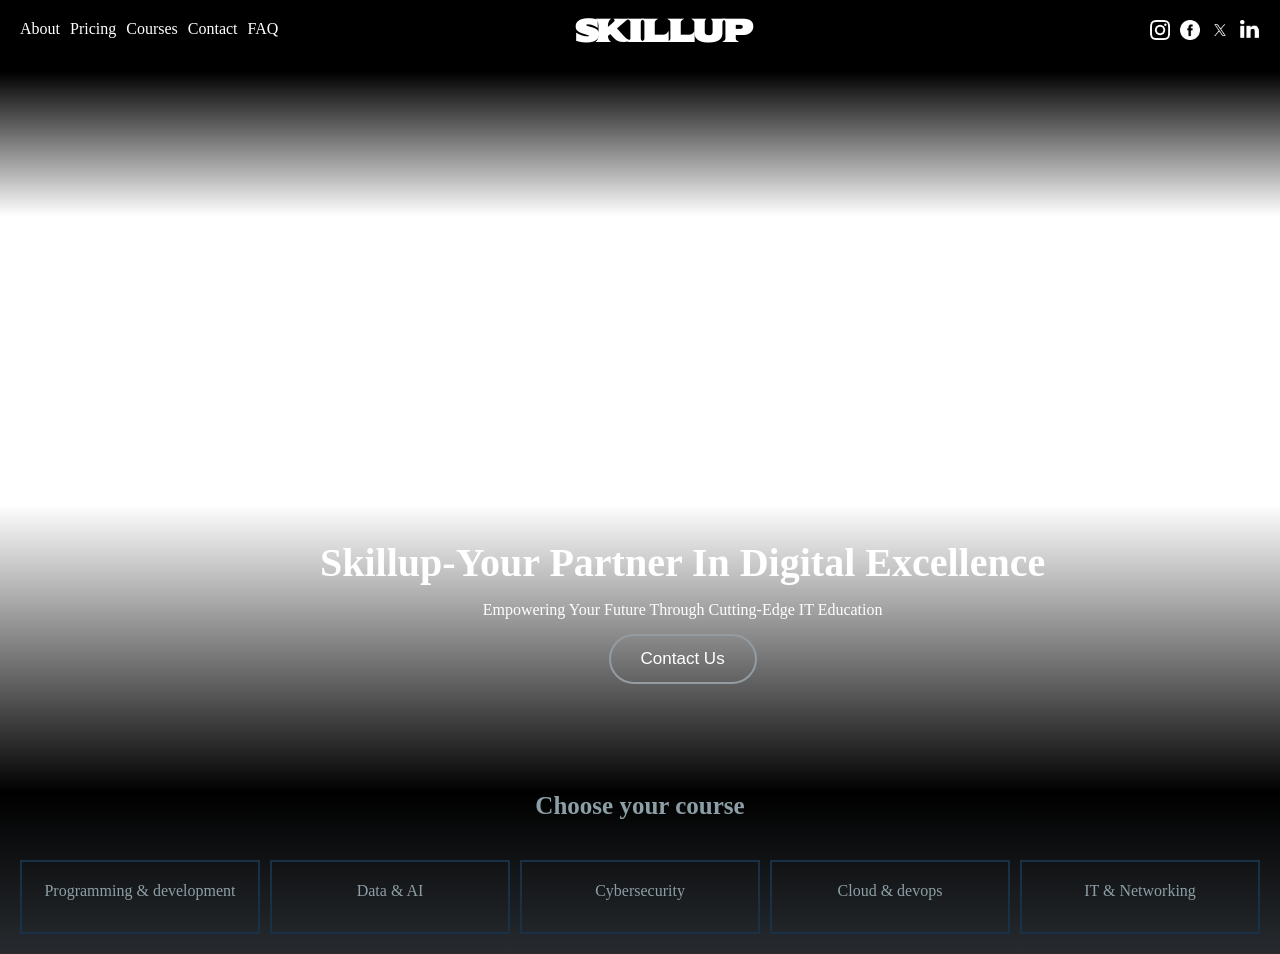
==== index.html @ 1d024d0c "skillup-first" ====
<!DOCTYPE html>
<html lang="en">
  <head>
    <meta charset="UTF-8" />
    <meta name="viewport" content="width=device-width, initial-scale=1.0" />
    <title>Document</title>
    <link rel="stylesheet" href="./style.css" />
    <link rel="preconnect" href="https://fonts.googleapis.com" />
    <link rel="preconnect" href="https://fonts.gstatic.com" crossorigin />
    <link
      href="https://fonts.googleapis.com/css2?family=Sekuya&display=swap"
      rel="stylesheet"
    />
  </head>
  <body>
    <header>
      <div class="nav">
        <nav>
          <ul class="navigation">
            <li><a href="About">About</a></li>
            <li>
              <a href="Pricing">Pricing</a>
            </li>
            <li>
              <a href="Courses">Courses</a>
            </li>
            <li>
              <a href="Contact">Contact</a>
            </li>
            <li>
              <a href="FAQ">FAQ</a>
            </li>
          </ul>
        </nav>
        <div class="h1">
          <h1>Skillup</h1>
        </div>
        <div>
          <nav>
            <ul class="icons">
              <li>
                <a href="ig">
                  <img src="./assets/instagram (1).png" alt="ig" width="20px" />
                </a>
              </li>
              <li>
                <a href="fb">
                  <img src="./assets/facebook.png" alt="fb" width="20px" />
                </a>
              </li>
              <li>
                <a href="x">
                  <img src="./assets/twitter.png" alt="x" width="20px" />
                </a>
              </li>
              <li>
                <a href="in">
                  <img src="./assets/linkedin (1).png" alt="in" width="20px" />
                </a>
              </li>
            </ul>
          </nav>
        </div>
        <img src="./assets/menu (1).png" alt="menu" width="30px" class="burger-icon">
      </div>
    </header>
    <div class="main-img">
     <div class="main-img-text">
      <h2>Skillup-Your Partner In Digital Excellence</h2>
      <p>Empowering Your Future Through Cutting-Edge IT Education</p>
      <button>Contact us</button>
      </div>
    </div>
   <section class="section-1">
    <h3>Choose your course</h3>
    <div class="container">
       <div class="one">Programming & development</div>
       <div class="one">Data & AI</div>
       <div class="one">Cybersecurity</div>
       <div class="one">Cloud & devops</div>
       <div class="one">IT & Networking</div>
    </div>
   

   </section>
  </body>
</html>
---- style.css ----
* {
    padding: 0;
    margin: 0;
}
header {
   background-color: black;
   display: flex; 
   justify-content: space-between;
   width: 100vw;
   color: white;
}
.nav {
   display: flex; 
   justify-content: space-between;
   width: 100%;
   padding: 20px;
}
.h1 {
    font-family: "Sekuya", system-ui;
    font-weight: 400;
    font-style: normal;
    margin-top: -10px;
    margin-left: -100px; 
}
.navigation {
    display: flex;
    list-style: none;
    column-gap: 10px; 
}
a {
    color: white;
    text-decoration: none;
}
.icons {
    display: flex;
    list-style: none;
    column-gap: 10px; 
}
.burger-icon {
    display: none;
}

.main-img {
   position: relative;
   height: 80vh;
   background-image:
   linear-gradient(to bottom, black, transparent 20%),
   linear-gradient(to top, black, transparent 40%),
   url("https://cdn.pixabay.com/photo/2022/06/03/09/26/server-7239721_1280.jpg");
   background-position: center;
   background-repeat: no-repeat;
   background-size: cover;
}
.main-img-text{
    position: absolute;
    bottom: 15%;
    left: 25%;
    color: white;
    display: flex;
    flex-direction: column;
    align-items: center;
    gap: 15px;
    text-align: center;
    animation: slideinup 2s ease-out 0.5s forwards;
}
.main-img-text > h2 {
    font-size: 40px;
    font-family:Cambria, Cochin, Georgia, Times, 'Times New Roman', serif
}
button {
    background-color: transparent;
    color: white;
    font-size: 17px;
    padding: 10px 30px;
    height: 50px;
    border-radius: 100px;
    border: 2px solid #949ca1;
    text-transform: capitalize;
    transition: background-color 1.5s ease;
}
button:hover {
    background-color: #949ca1;
    color: #313539;
    
}
.section-1 {
   background: linear-gradient(to bottom,black,#272b2f)
}
h3 {
    color: #8D9FA6;
    display: flex;
    justify-content: center;
    padding-bottom: 20px;
    font-size: 25px;
}
.container {
    display: grid;
    grid-template-columns: repeat(5, 1fr);
    grid-template-rows: repeat(1, 1fr);
    color: #8D9FA6;
    padding: 20px;
    text-align: center;
    align-items: center;
    justify-content: center;
    column-gap: 10px;
}
.container > div {
    border: 2px solid #193147;
    height: 50px;

}
.one {
    padding-top: 20px;
}
.one:hover {
    color: rgb(86, 1, 1);
}
@keyframes slideinup {
    0% {
        opacity: 0;
        transform: translateY(40px)
    }
    100% {
        opacity: 1;
        transform: translateY(0);
    }
}
@media (max-width: 992px) {
    .navigation {
        display: none;
    }
    .nav {
        flex-direction: column;
        padding-left: 20px;
        
    }
    .h1 {
        display: flex;
        text-align: left;
        margin-left: 10px;
    }
    .icons {
        padding-left: 10px;
    }
    .main-img-text {
        padding: 20px;
        text-align: center;
        left: auto;
    }
    .burger-icon {
        display: block;
        position: absolute;
        right: 20px;
        top: 25px;
    
    }
    .container {
        display: flex;
        flex-direction: column;
        row-gap: 10px;
        
    }
    .one {
        width: 100%;
        font-size:x-large;
    }
}
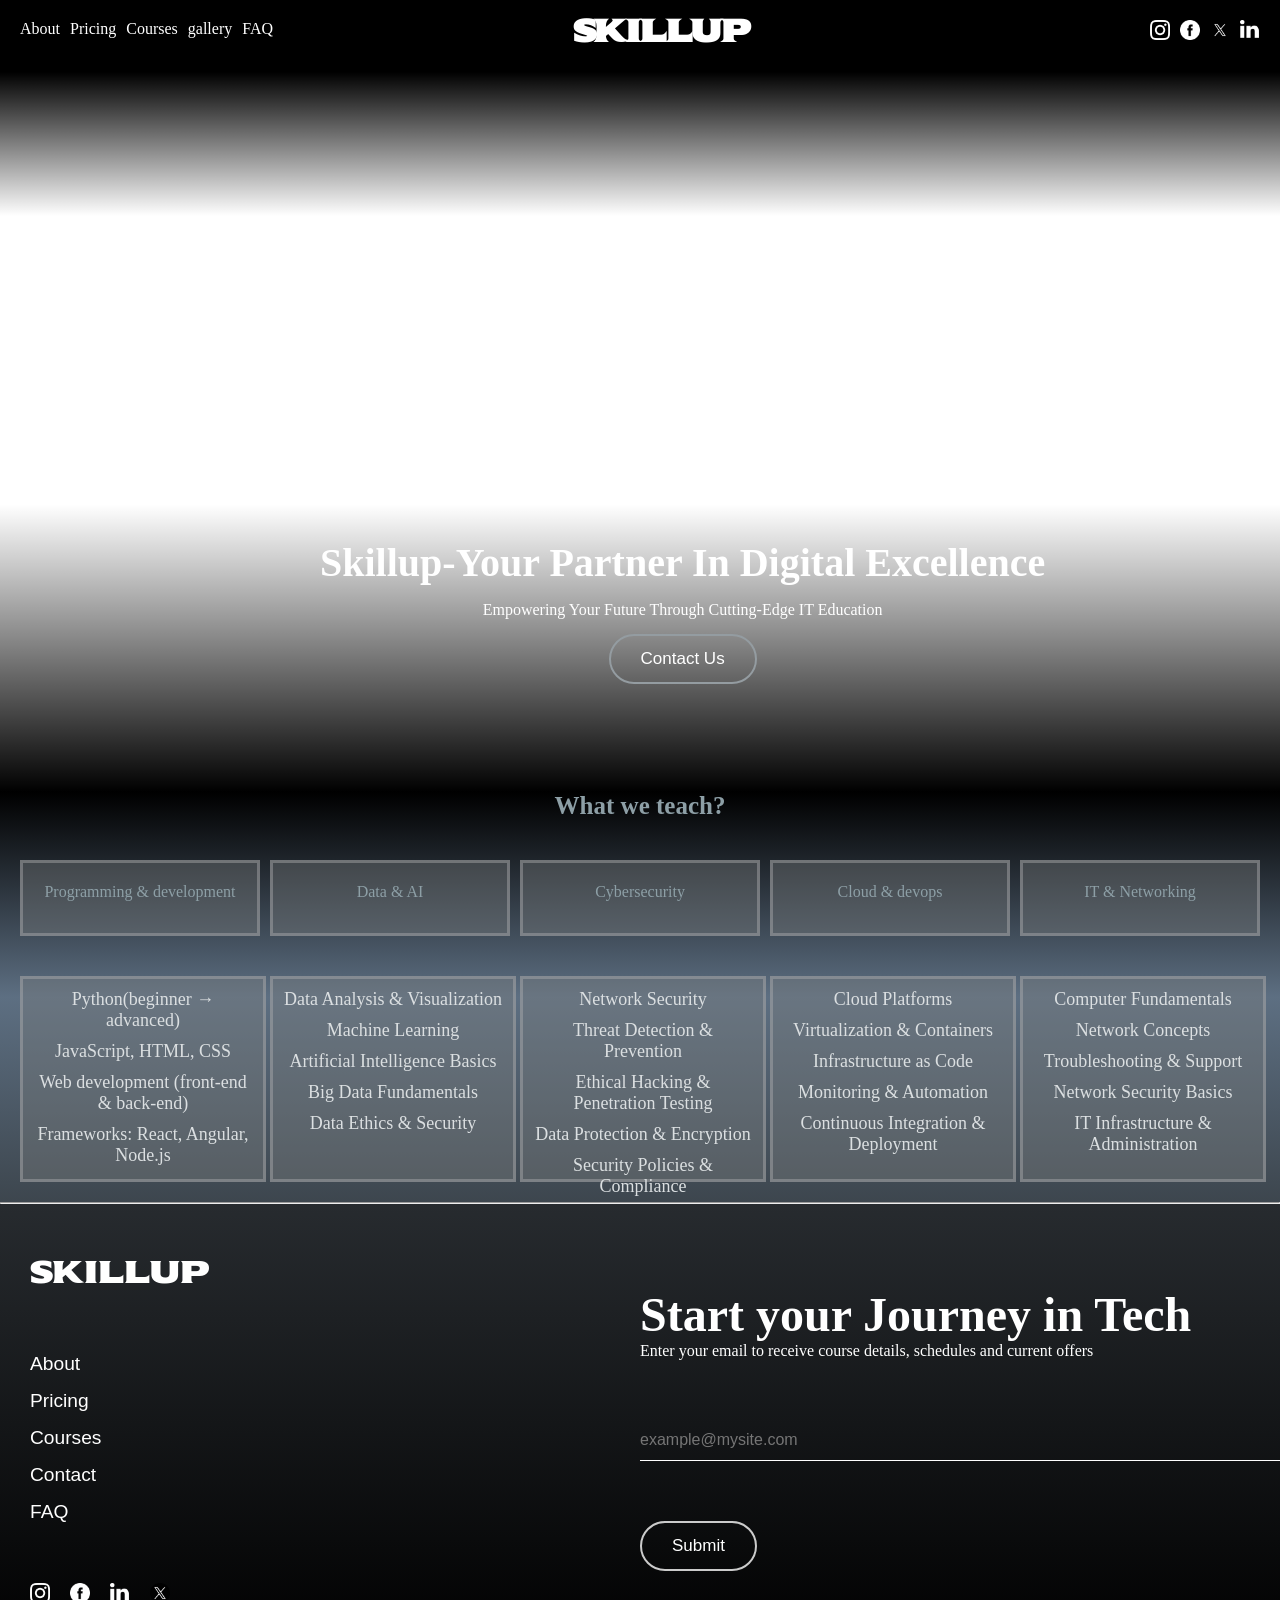
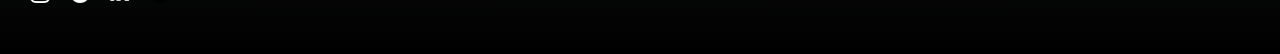
==== commit e0e89170: "pricing" ====
--- a/index.html
+++ b/index.html
@@ -5,6 +5,7 @@
     <meta name="viewport" content="width=device-width, initial-scale=1.0" />
     <title>Document</title>
     <link rel="stylesheet" href="./style.css" />
+    <link rel="stylesheet" href="./footer.css">
     <link rel="preconnect" href="https://fonts.googleapis.com" />
     <link rel="preconnect" href="https://fonts.gstatic.com" crossorigin />
     <link
@@ -25,7 +26,7 @@
               <a href="Courses">Courses</a>
             </li>
             <li>
-              <a href="Contact">Contact</a>
+              <a href="gallery">gallery</a>
             </li>
             <li>
               <a href="FAQ">FAQ</a>
@@ -61,27 +62,128 @@
             </ul>
           </nav>
         </div>
-        <img src="./assets/menu (1).png" alt="menu" width="30px" class="burger-icon">
+        <img
+          src="./assets/menu (1).png"
+          alt="menu"
+          width="30px"
+          class="burger-icon"
+        />
       </div>
     </header>
     <div class="main-img">
-     <div class="main-img-text">
-      <h2>Skillup-Your Partner In Digital Excellence</h2>
-      <p>Empowering Your Future Through Cutting-Edge IT Education</p>
-      <button>Contact us</button>
+      <div class="main-img-text">
+        <h2>Skillup-Your Partner In Digital Excellence</h2>
+        <p>Empowering Your Future Through Cutting-Edge IT Education</p>
+        <button>Contact us</button>
       </div>
     </div>
-   <section class="section-1">
-    <h3>Choose your course</h3>
-    <div class="container">
-       <div class="one">Programming & development</div>
-       <div class="one">Data & AI</div>
-       <div class="one">Cybersecurity</div>
-       <div class="one">Cloud & devops</div>
-       <div class="one">IT & Networking</div>
-    </div>
-   
-
-   </section>
+    <section class="section-1">
+      <h3>What we teach?</h3>
+      <div class="container">
+        <div class="one">Programming & development</div>
+        <div class="one">Data & AI</div>
+        <div class="one">Cybersecurity</div>
+        <div class="one">Cloud & devops</div>
+        <div class="one">IT & Networking</div>
+      </div>
+      <div class="li-box">
+        <div class="li-one">
+          <ul>
+            <li>Python(beginner → advanced)</li>
+            <li>JavaScript, HTML, CSS</li>
+            <li>Web development (front-end & back-end)</li>
+            <li>Frameworks: React, Angular, Node.js</li>
+          </ul>
+        </div>
+        <div class="li-one">
+          <ul>
+            <li>Data Analysis & Visualization</li>
+            <li>Machine Learning</li>
+            <li>Artificial Intelligence Basics</li>
+            <li>Big Data Fundamentals</li>
+            <li>Data Ethics & Security</li>
+          </ul>
+        </div>
+        <div class="li-one">
+          <ul>
+            <li>Network Security</li>
+            <li>Threat Detection & Prevention</li>
+            <li>Ethical Hacking & Penetration Testing</li>
+            <li>Data Protection & Encryption</li>
+            <li>Security Policies & Compliance</li>
+          </ul>
+        </div>
+        <div class="li-one">
+          <ul>
+            <li>Cloud Platforms</li>
+            <li>Virtualization & Containers</li>
+            <li>Infrastructure as Code</li>
+            <li>Monitoring & Automation</li>
+            <li>Continuous Integration & Deployment</li>
+          </ul>
+        </div>
+        <div class="li-one">
+          <ul>
+            <li>Computer Fundamentals</li>
+            <li>Network Concepts</li>
+            <li>Troubleshooting & Support</li>
+            <li>Network Security Basics</li>
+            <li>IT Infrastructure & Administration</li>
+          </ul>
+        </div>
+      </div>
+    </section>
+    <hr>
+    <footer class="site-footer">
+      <div class="footer-div1">
+        <h2 class="logo-2">SKILLUP</h2>
+        <ul class="nav2">
+          <li>
+            <a href="">About</a>
+          </li>
+          <li>
+            <a href="">Pricing</a>
+          </li>
+          <li>
+            <a href="">Courses</a>
+          </li>
+          <li>
+            <a href="">Contact</a>
+          </li>
+          <li>
+            <a href="">FAQ</a>
+          </li>
+        </ul>
+        <ul class="icons2">
+          <li>
+            <img
+              src="./assets/instagram (1).png"
+              alt="instagram"
+              width="20px"
+            />
+          </li>
+          <li>
+            <img src="./assets/facebook.png" alt="FB" width="20px" />
+          </li>
+          <li>
+            <img src="./assets/linkedin (1).png" alt="linkedin" width="20px" />
+          </li>
+          <li>
+            <img src="./assets/twitter.png" alt="twitter" width="20px" />
+          </li>
+        </ul>
+      </div>
+      <div class="footer-div2">
+        <div id="h2p">
+          <h2>Start your Journey in Tech</h2>
+          <p>
+            Enter your email to receive course details, schedules and current
+            offers
+          </p>
+        </div>
+        <input type="email" placeholder="example@mysite.com" />
+        <button class="footer-button">Submit</button>
+      </div>
+    </footer>
   </body>
 </html>
--- a/style.css
+++ b/style.css
@@ -84,7 +84,7 @@
     
 }
 .section-1 {
-   background: linear-gradient(to bottom,black,#272b2f)
+   background: linear-gradient(to bottom,black, #5d6f82, #3d464e)
 }
 h3 {
     color: #8D9FA6;
@@ -103,18 +103,50 @@
     align-items: center;
     justify-content: center;
     column-gap: 10px;
-}
-.container > div {
-    border: 2px solid #193147;
+    row-gap: 10px;
+}
+.container > .one {
+    border: 3px solid #aeafb06f;
     height: 50px;
-
-}
+    background-color: #7d7e7f61;
+
+}
+.li-box {
+    display: grid;
+    grid-template-columns: repeat(5, 1fr);
+    grid-template-rows: repeat(1, 3fr);
+    padding: 20px;
+    text-align: center;
+    align-items: center;
+    justify-content: center;
+    column-gap: 10px;
+    row-gap: 10px;
+    
+}
+.li-box > .li-one {
+    width: 100%;
+    border: 3px solid #aeafb06f;
+    height: 200px;
+    color: #dbdfe1;
+    background-color: #7d7e7f61;
+}
+.li-one > ul {
+    display: flex;
+    flex-direction: column;
+    gap: 10px;
+    list-style:none;
+    padding: 10px;
+    font-size: large;
+   
+}
+
 .one {
     padding-top: 20px;
 }
 .one:hover {
-    color: rgb(86, 1, 1);
-}
+    color: rgb(255, 255, 255);
+}
+
 @keyframes slideinup {
     0% {
         opacity: 0;
@@ -160,8 +192,36 @@
         row-gap: 10px;
         
     }
+    .li-box {
+        display: flex;
+        flex-direction: column;
+    }
     .one {
         width: 100%;
         font-size:x-large;
     }
+    .li-one > ul {
+        font-size: x-large;
+        padding: 5px;
+    }
+    .site-footer {
+    display: flex;
+    flex-direction: column;
+    gap: 25px;
+    height: 130vh;
+    justify-content: center;
+    text-align: center;
+    align-items: center;
+  }
+    .footer-div2  {
+    display: flex;
+    flex-direction: column;
+    text-align: center;
+    align-items: center;
+    justify-content: center;
+    gap: 60px;
+    width: 90%;
+   
+
+  }
 }
--- a/footer.css
+++ b/footer.css
@@ -0,0 +1,109 @@
+.site-footer {
+  background: linear-gradient(to top,black,#272b2f);
+  height: 50vh;
+  color: white;
+  display: flex;
+  justify-content: space-between;
+  align-items: center;
+}
+
+.footer-div1 {
+  display: flex;
+  flex-direction: column;
+  gap: 60px;
+  margin-left: 30px;
+}
+.logo-2 {
+  font-family: "Sekuya", system-ui;
+  font-weight: 400;
+  font-style: normal;
+  font-size: xx-large;
+}
+.nav2 li {
+  list-style: none;
+}
+
+.icons2 li {
+  list-style: none;
+}
+.nav2 {
+  display: flex;
+  flex-direction: column;
+  gap: 15px;
+  font-size: larger;
+  font-family: "Quattrocento Sans", sans-serif;
+  font-weight: 400;
+  font-style: normal;
+}
+
+.icons2 {
+  display: flex;
+  gap: 20px;
+}
+
+.footer-div2 {
+  display: flex;
+  flex-direction: column;
+  align-items: start;
+  justify-content: center;
+  gap: 60px;
+  width: 50vw;
+  height: 50vh;
+}
+
+.footer-div2 h2 {
+  font-size: xxx-large;
+}
+
+.footer-div2 button {
+  background-color: transparent;
+  color: white;
+  font-size: 17px;
+  height: 50px;
+  text-transform: capitalize;
+  padding: 10px 30px;
+  border-radius: 100px;
+  border-width: 2px;
+  border-style: solid;
+  border-color: rgb(203, 203, 203);
+  border-image: initial;
+  transition: background-color 1.5s;
+}
+
+.footer-div2 input {
+  width: 100%;
+  height: 40px;
+  background: transparent;
+  border: none;
+  outline: none;
+  font-size: 16px;
+  color: #fff;
+  border-bottom: white 1px solid;
+}
+
+.footer-button:hover {
+  background-color: lightskyblue;
+}
+
+@media screen and (max-width: 992px) {
+  .site-footer {
+    padding-top: 20px;
+    display: flex;
+    flex-direction: column;
+    gap: 25px;
+    height: 130vh;
+    justify-content: center;
+    text-align: center;
+    align-items: center;
+  }
+  .footer-div2 {
+    display: flex;
+    flex-direction: column;
+    text-align: center;
+    align-items: center;
+    justify-content: center;
+    gap: 60px;
+    width: 90%;
+    padding-left: 20px;
+  }
+}
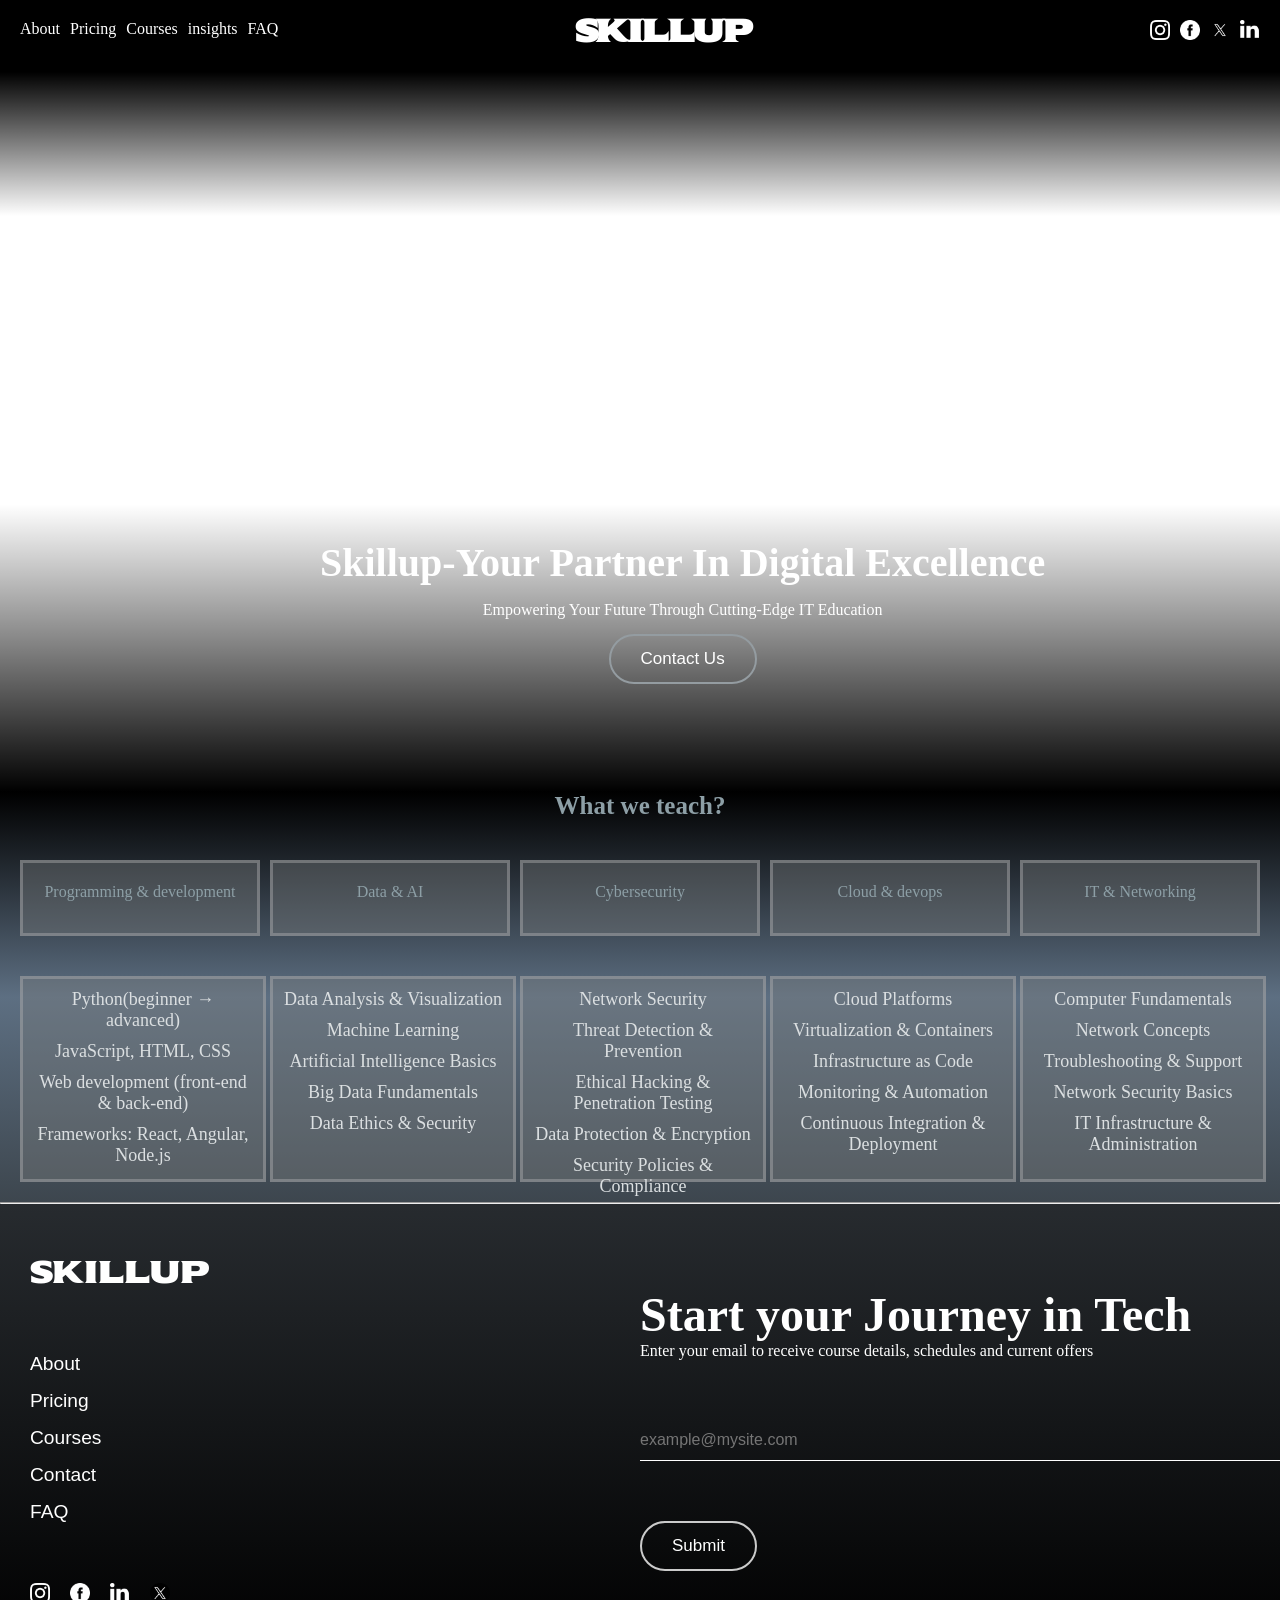
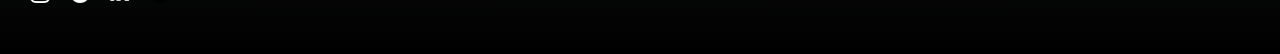
==== commit ef160622: "header" ====
--- a/index.html
+++ b/index.html
@@ -18,15 +18,15 @@
       <div class="nav">
         <nav>
           <ul class="navigation">
-            <li><a href="About">About</a></li>
+            <li><a href="./about.html">About</a></li>
             <li>
-              <a href="Pricing">Pricing</a>
+              <a href="./pricing.html">Pricing</a>
             </li>
             <li>
-              <a href="Courses">Courses</a>
+              <a href="./Courses.html">Courses</a>
             </li>
             <li>
-              <a href="gallery">gallery</a>
+              <a href="./insights.html">insights</a>
             </li>
             <li>
               <a href="FAQ">FAQ</a>
@@ -132,6 +132,7 @@
           </ul>
         </div>
       </div>
+      
     </section>
     <hr>
     <footer class="site-footer">
--- a/style.css
+++ b/style.css
@@ -1,4 +1,4 @@
-* {
+/* * {
     padding: 0;
     margin: 0;
 }
@@ -38,7 +38,7 @@
 }
 .burger-icon {
     display: none;
-}
+} */
 
 .main-img {
    position: relative;
@@ -158,7 +158,7 @@
     }
 }
 @media (max-width: 992px) {
-    .navigation {
+    /* .navigation {
         display: none;
     }
     .nav {
@@ -173,7 +173,7 @@
     }
     .icons {
         padding-left: 10px;
-    }
+    } */
     .main-img-text {
         padding: 20px;
         text-align: center;
--- a/footer.css
+++ b/footer.css
@@ -1,3 +1,45 @@
+* {
+    padding: 0;
+    margin: 0;
+}
+header {
+   background-color: black;
+   display: flex; 
+   justify-content: space-between;
+   width: 100vw;
+   color: white;
+}
+.nav {
+   display: flex; 
+   justify-content: space-between;
+   width: 100%;
+   padding: 20px;
+}
+.h1 {
+    font-family: "Sekuya", system-ui;
+    font-weight: 400;
+    font-style: normal;
+    margin-top: -10px;
+    margin-left: -100px; 
+}
+.navigation {
+    display: flex;
+    list-style: none;
+    column-gap: 10px; 
+}
+a {
+    color: white;
+    text-decoration: none;
+}
+.icons {
+    display: flex;
+    list-style: none;
+    column-gap: 10px; 
+}
+.burger-icon {
+    display: none;
+}
+
 .site-footer {
   background: linear-gradient(to top,black,#272b2f);
   height: 50vh;
@@ -86,6 +128,29 @@
 }
 
 @media screen and (max-width: 992px) {
+   .navigation {
+        display: none;
+    }
+    .nav {
+        flex-direction: column;
+        padding-left: 20px;
+        
+    }
+    .h1 {
+        display: flex;
+        text-align: left;
+        margin-left: 10px;
+    }
+    .icons {
+        padding-left: 10px;
+    }
+    .burger-icon {
+        display: block;
+        position: absolute;
+        right: 20px;
+        top: 25px;
+    
+    }
   .site-footer {
     padding-top: 20px;
     display: flex;
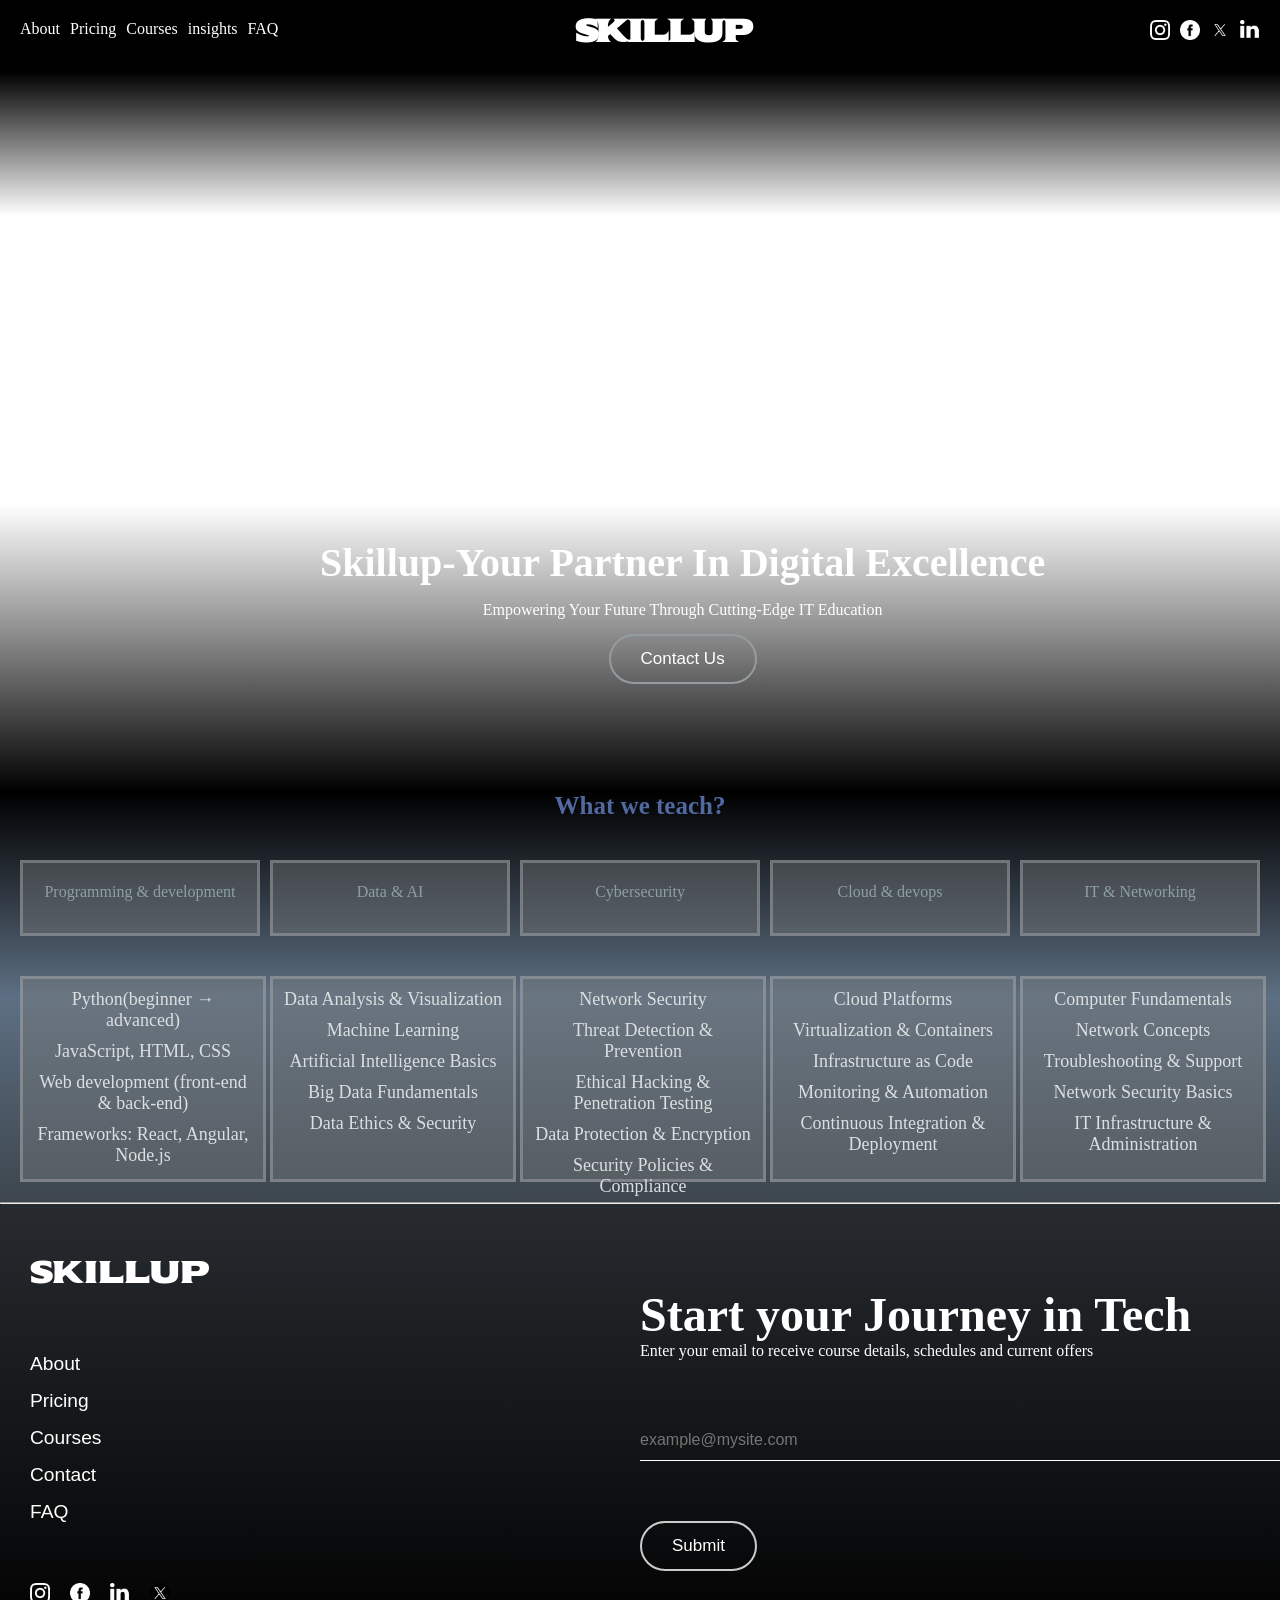
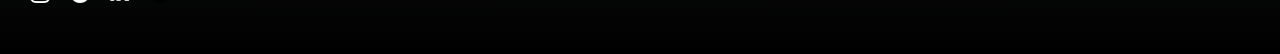
==== commit 35606eb3: "insights finish" ====
--- a/index.html
+++ b/index.html
@@ -3,9 +3,9 @@
   <head>
     <meta charset="UTF-8" />
     <meta name="viewport" content="width=device-width, initial-scale=1.0" />
-    <title>Document</title>
+    <title>main page</title>
     <link rel="stylesheet" href="./style.css" />
-    <link rel="stylesheet" href="./footer.css">
+    <link rel="stylesheet" href="./footer.css" />
     <link rel="preconnect" href="https://fonts.googleapis.com" />
     <link rel="preconnect" href="https://fonts.gstatic.com" crossorigin />
     <link
@@ -132,9 +132,8 @@
           </ul>
         </div>
       </div>
-      
     </section>
-    <hr>
+    <hr />
     <footer class="site-footer">
       <div class="footer-div1">
         <h2 class="logo-2">SKILLUP</h2>
--- a/style.css
+++ b/style.css
@@ -1,45 +1,3 @@
-/* * {
-    padding: 0;
-    margin: 0;
-}
-header {
-   background-color: black;
-   display: flex; 
-   justify-content: space-between;
-   width: 100vw;
-   color: white;
-}
-.nav {
-   display: flex; 
-   justify-content: space-between;
-   width: 100%;
-   padding: 20px;
-}
-.h1 {
-    font-family: "Sekuya", system-ui;
-    font-weight: 400;
-    font-style: normal;
-    margin-top: -10px;
-    margin-left: -100px; 
-}
-.navigation {
-    display: flex;
-    list-style: none;
-    column-gap: 10px; 
-}
-a {
-    color: white;
-    text-decoration: none;
-}
-.icons {
-    display: flex;
-    list-style: none;
-    column-gap: 10px; 
-}
-.burger-icon {
-    display: none;
-} */
-
 .main-img {
    position: relative;
    height: 80vh;
@@ -87,7 +45,7 @@
    background: linear-gradient(to bottom,black, #5d6f82, #3d464e)
 }
 h3 {
-    color: #8D9FA6;
+    color: #5169a0;
     display: flex;
     justify-content: center;
     padding-bottom: 20px;
@@ -158,22 +116,6 @@
     }
 }
 @media (max-width: 992px) {
-    /* .navigation {
-        display: none;
-    }
-    .nav {
-        flex-direction: column;
-        padding-left: 20px;
-        
-    }
-    .h1 {
-        display: flex;
-        text-align: left;
-        margin-left: 10px;
-    }
-    .icons {
-        padding-left: 10px;
-    } */
     .main-img-text {
         padding: 20px;
         text-align: center;
--- a/footer.css
+++ b/footer.css
@@ -3,7 +3,7 @@
     margin: 0;
 }
 header {
-   background-color: black;
+   background-color: rgb(0, 0, 0);
    display: flex; 
    justify-content: space-between;
    width: 100vw;
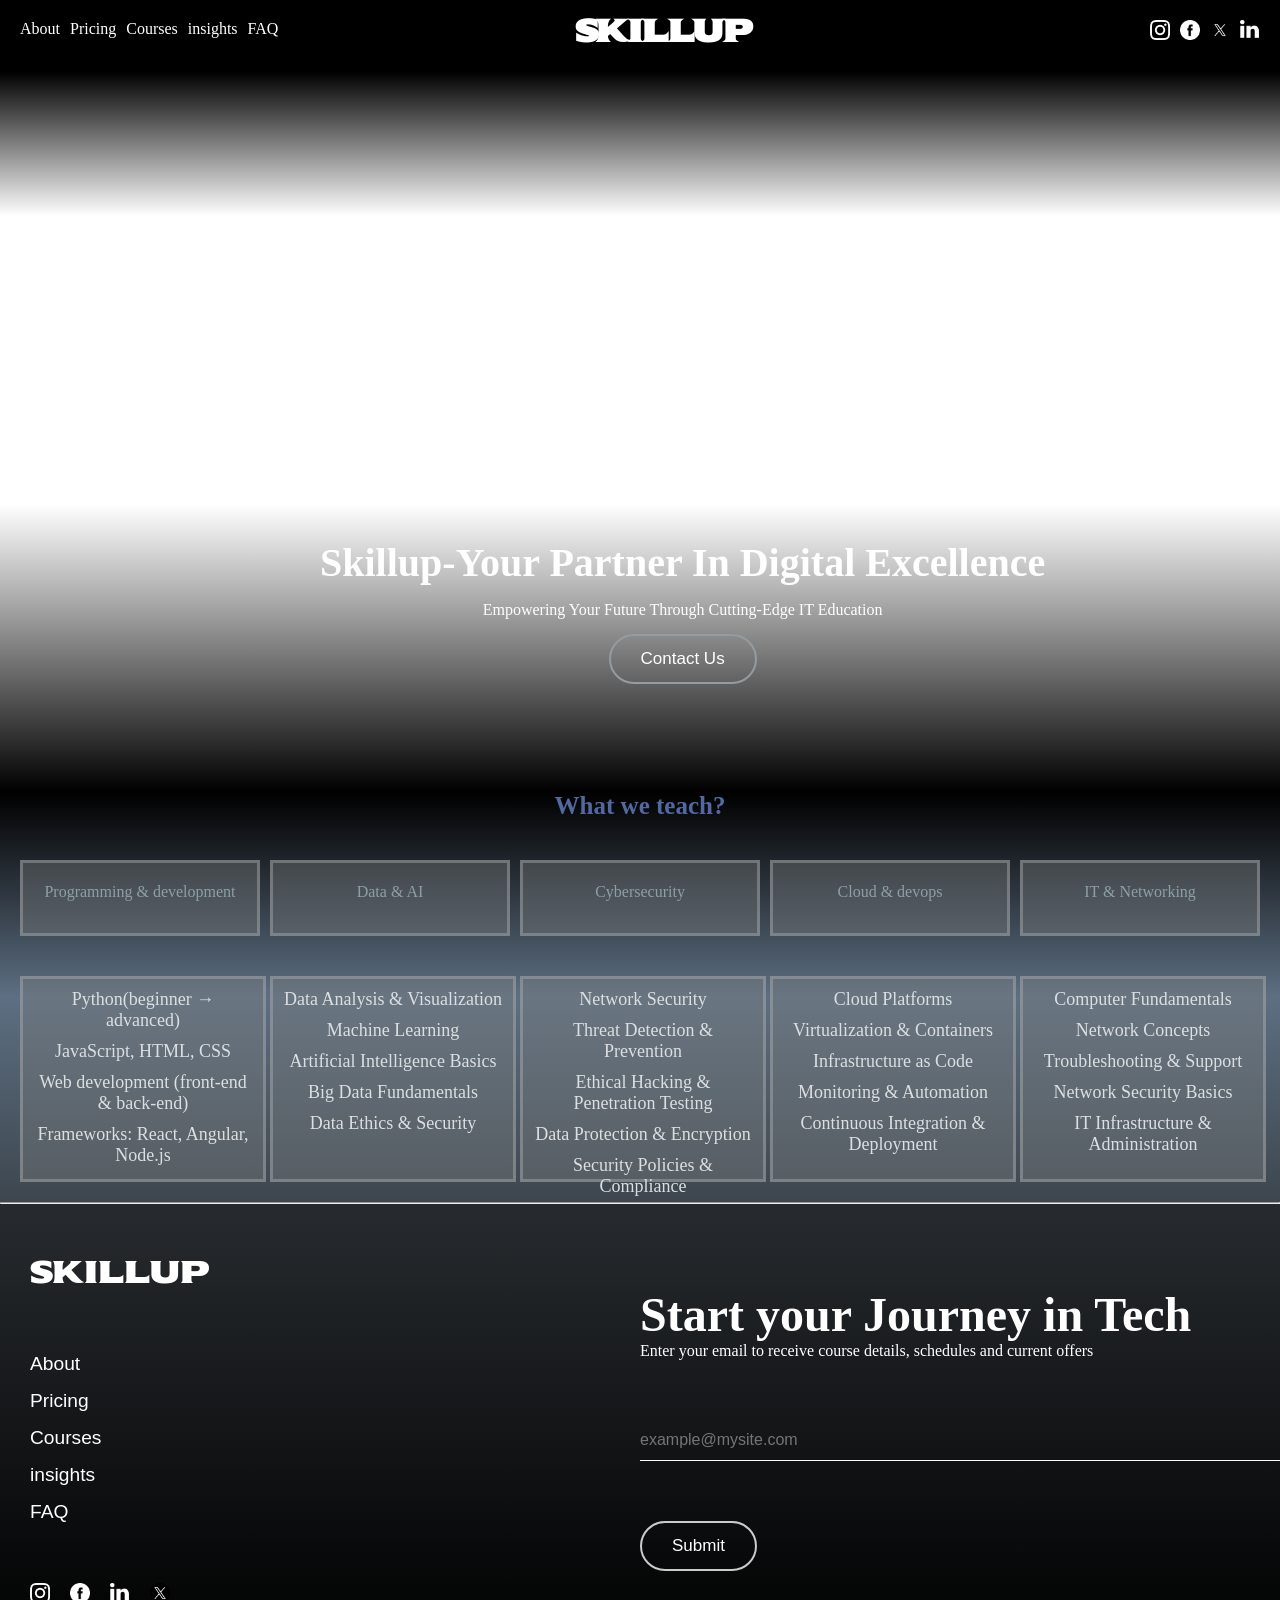
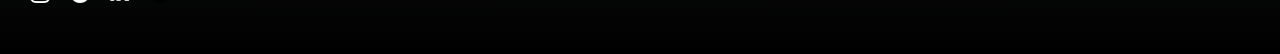
==== commit 2f1aa583: "little changes" ====
--- a/index.html
+++ b/index.html
@@ -29,7 +29,7 @@
               <a href="./insights.html">insights</a>
             </li>
             <li>
-              <a href="FAQ">FAQ</a>
+              <a href="./FAQ.html">FAQ</a>
             </li>
           </ul>
         </nav>
@@ -139,19 +139,19 @@
         <h2 class="logo-2">SKILLUP</h2>
         <ul class="nav2">
           <li>
-            <a href="">About</a>
+            <a href="./about.html">About</a>
           </li>
           <li>
-            <a href="">Pricing</a>
+            <a href="./pricing.html">Pricing</a>
           </li>
           <li>
-            <a href="">Courses</a>
+            <a href="./Courses.html">Courses</a>
           </li>
           <li>
-            <a href="">Contact</a>
+            <a href="./insights.html">insights</a>
           </li>
           <li>
-            <a href="">FAQ</a>
+            <a href="./FAQ.html">FAQ</a>
           </li>
         </ul>
         <ul class="icons2">
